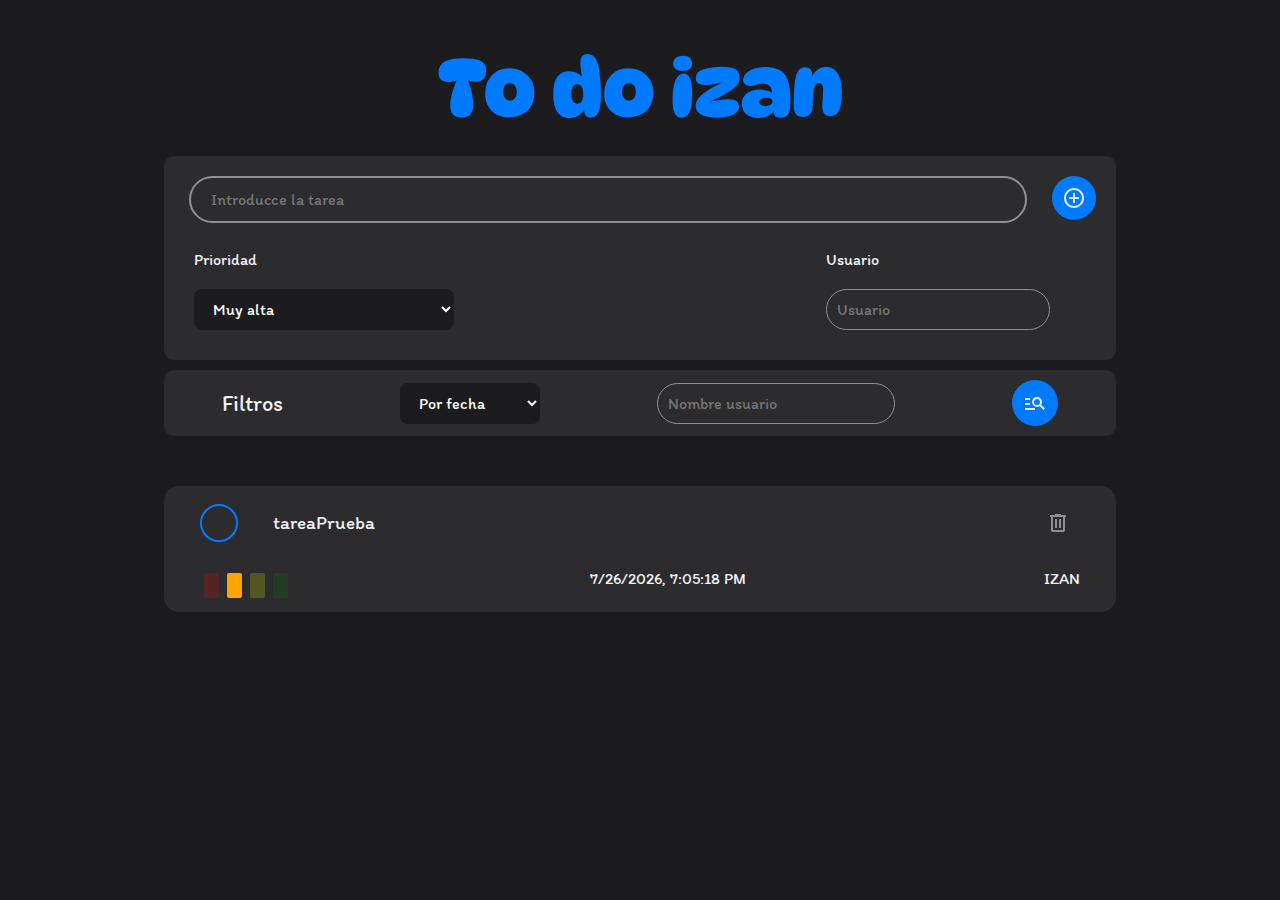
==== index.html @ 7f4d8555 "Update and rename todo.html to index.html" ====
<!DOCTYPE html>
<html lang="es">
<head>
    <meta charset="UTF-8">
    <meta name="viewport" content="width=device-width, initial-scale=1.0">
    <link rel="stylesheet" href="todo.css">
    <title>todo izan</title>
    <script src="todo.js"></script>
    <script src="index.js"></script>
</head>
<body>
    <div id="wrapper">
        <header id="header">
            <h1>To do izan</h1>
        </header>
        <main id="contenedorPrincipal">

            <div id="contenedorInputPrincipal">

                <div id="contenedorInputMasBoton">
                    <input id="inputTarea" type="text" placeholder="Introducce la tarea" autocomplete="off" required minlength="1">
                <button id="botonAñadirTarea">
                    <svg xmlns="http://www.w3.org/2000/svg" height="24px" viewBox="0 -960 960 960" width="24px" fill="#e8eaed"><path d="M440-280h80v-160h160v-80H520v-160h-80v160H280v80h160v160Zm40 200q-83 0-156-31.5T197-197q-54-54-85.5-127T80-480q0-83 31.5-156T197-763q54-54 127-85.5T480-880q83 0 156 31.5T763-763q54 54 85.5 127T880-480q0 83-31.5 156T763-197q-54 54-127 85.5T480-80Zm0-80q134 0 227-93t93-227q0-134-93-227t-227-93q-134 0-227 93t-93 227q0 134 93 227t227 93Zm0-320Z"/></svg>
                </button>
                </div>
                

                <div id="contenedorPrioridadUsuario">
                    <div id="contenedorPrioridad">
                        <p id="tituloPrioridadInput">Prioridad</p>
                        <select id="selectorPrioridad">
                            <option value="1">Muy alta</option> 
                            <option value="2">Alta</option> 
                            <option value="3">Baja</option>
                            <option value="4">Muy baja</option>
                         </select>
                    </div>
                    <div id="contenedorUsuario">
                        <p id="tituloUsuarioInput">Usuario</p>
                        <input type="text" id="inputUsuario" autocomplete="off" placeholder="Usuario" required >
                    </div>
                </div>

            </div>

            <asider id="filtros">
                <p id="tituloFiltros">Filtros</p>
                <select id="selectorFiltros">
                    <option value="1">Por fecha</option> 
                    <option value="2">Por Prioridad</option> 
                    <option value="3">Por usuario</option>
                 </select>
        
                 <input type="text" id="inputnombreUsuarioFiltrar" autocomplete="off" placeholder="Nombre usuario" required>
                 <button id="filtraUsuario">
                    <svg  xmlns="http://www.w3.org/2000/svg" height="24px" viewBox="0 -960 960 960" width="24px" fill="#e8eaed"><path d="M80-200v-80h400v80H80Zm0-200v-80h200v80H80Zm0-200v-80h200v80H80Zm744 400L670-354q-24 17-52.5 25.5T560-320q-83 0-141.5-58.5T360-520q0-83 58.5-141.5T560-720q83 0 141.5 58.5T760-520q0 29-8.5 57.5T726-410l154 154-56 56ZM560-400q50 0 85-35t35-85q0-50-35-85t-85-35q-50 0-85 35t-35 85q0 50 35 85t85 35Z"/></svg>
                 </button>
            </asider>



            
            

            <ul id="listaTareas">

                

            </ul>

        </main>
    </div>
    
    
</body>
</html>
---- todo.css ----
:root {
    --colorFondo: #1c1c1e;          /* Fondo oscuro */
    --colorPrimario: #2c2c2e;       /* Gris oscuro */
    --colorSecundario: #8e8e93;     /* Gris medio */
    --colorLlamativo: #007aff;      /* Azul representativo de Apple */
    --colorTexto: #f2f2f7;          /* Gris claro para texto */
    --colorLlamativoDos: #ff3b30;   /* Rojo distintivo */
}
*{
   margin: 10px;
   box-sizing: border-box;
   color: var(--colorTexto);
}

body {
    font-family: "textoNormal";
    display: flex;
    justify-content: center;
    background-color: var(--colorFondo);
}

@font-face {
    font-family: "textoNormal";
    src: url("tipoGrafias/textoNormal.ttf");
}
@font-face {
    font-family: "titulo";
    src: url("tipoGrafias/titulo.ttf");
}

#wrapper {
    width: 60%;
}

#header {
    display: flex;
    justify-content: center;
}

#contenedorInputPrincipal {
    background-color: var(--colorPrimario);
    border-radius: 10px;
    display: flex;
    flex-direction: column;
    justify-content: center;
}

#contenedorInputMasBoton {
    display: flex;
}


#inputTarea {
    padding: 12px 20px;
    width: 90%;
    background: none;
    border: 2px solid var(--colorSecundario);
    border-radius: 1000px;
    font: inherit;
    color: var(--colorTexto);
    caret-color:  var(--colorLlamativo);
   
    margin: auto;
    margin-top: 10px;
}

#inputUsuario {
    padding: 10px 10px;
    width: 80%;
    background: none;
    border: 1px solid var(--colorSecundario);
    border-radius: 1000px;
    font: inherit;
    color: var(--colorTexto);
    caret-color:  var(--colorLlamativo);

}


#inputUsuario:focus{
    outline: none;
}

#inputTarea:focus{
    outline: none;
}


#botonAñadirTarea {
    background: var(--colorLlamativo);
    padding: 0px 0px;
    border: none;
    border-radius: 1000px;
    
    cursor: pointer;

    display: flex;
    align-items: center;
}

#botonAñadirTarea:hover {
    background: #3190f5;
    transition: 300ms ease-in-out;
}


#contenedorPrioridadUsuario {
    display: flex;
    justify-content: space-between;
    margin-top: 0;
}


#contenedorPrioridad {

    width: 30%;
    display: flex;
    flex-direction: column;
    margin-top: 0;

}
#contenedorUsuario {

    width: 30%;

    display: flex;
    flex-direction: column;
    justify-content: center;
    margin-top: 0;
}
ul {
    list-style: none; /* Quita el estilo de viñeta del <li> */
    padding: 0;

}

li {
    list-style: none; /* Quita el estilo de viñeta del <li> */
    margin: 0;
    padding: 0;
    border: none;
    margin-bottom: 10px;
    padding: 0 16px;
    background-color: var(--colorPrimario);
    border-radius: 15px;


}


.contenedorTarea {
    display: flex;
    align-items: center;
    margin-bottom: 0;
}

.textoTarea {
    padding: 15px;
    padding-right: 0;
    flex-grow: 1;
    font-size: 1.2rem;
    word-wrap: break-word;  /* Permite que las palabras largas se dividan */
    overflow-wrap: break-word;  /* Comportamiento similar al anterior */
    white-space: normal;  /* Asegura que el texto puede saltar a la siguiente línea */
    word-break: break-word; /* Si la palabra es demasiado larga, se divide */
    max-width: 100%; /* Para asegurar que no se desborde del contenedor */
    cursor: pointer;

}

.borrarTarea {
    padding: 0px;
    background: none;
    border: none;
    display: flex;
    justify-content: center;
    align-items: center;
    cursor: pointer;
}

.borrarTarea:hover svg{
    fill: #ff3b30;
    transition: 400ms ease-in-out;
}

.checkboxCool  {
    border: 2px solid var(--colorLlamativo);
    border-radius: 1000px;
    
    display: flex;
    justify-content: center;
    align-items: center;
    align-items: center;
    flex-shrink: 0;
    cursor: pointer;


  
}

.checkboxCool svg  {
    margin: 5px;

  
}

input[type="checkbox"]:checked ~ .checkboxCool {
    background: var(--colorLlamativo);
}

input[type="checkbox"]:checked ~ .checkboxCool svg{
   fill: var(--colorPrimario);
   transition: 1s ease;
}

input[type="checkbox"]:checked ~ .textoTarea{
    text-decoration: line-through;
    color: var(--colorSecundario);
    transition: 1s ease;
 }

 input[type="checkbox"]{
    display: none;
 }


#selectorPrioridad {
    color: #ffffff; /* Texto blanco */
    background-color: var(--colorFondo); /* Fondo oscuro */
    border-radius: 8px;
    padding: 10px 15px;
    border: none;
    cursor: pointer;
    font: inherit;
 
}

#selectorPrioridad:focus{
    outline: none;
}

#selectorPrioridad option {
    background-color: #3b3b3b; /* Fondo oscuro para las opciones */
    color: #ffffff; /* Texto blanco */
    padding: 8px;
}


h1 {
    font-family: "titulo";
    background: var(--colorLlamativo); /* Aplica el gradiente como fondo */
    -webkit-background-clip: text;    /* Corta el fondo para que siga el contorno del texto */
    -webkit-text-fill-color: transparent; /* Hace que el texto sea transparente */
    display: inline;
    font-size: 5rem
}




.contenedorAtributosTarea {
 
    
    display: flex;
    justify-content: space-between;
    margin-top: 0;
}

#filtros {
    background-color: var(--colorPrimario);
    border-radius: 10px;
    display: flex;
   
    justify-content: space-around;
    align-items: center;
    margin-bottom: 50px;
}



.contenedorPrioridad {
    display: flex;
}

.barra {
    margin: 4px;
    width: 15px;
    height: 25px;
    border-radius: 2px;
    opacity: 20%;
}

.rojo {
    background-color: red;
}

.naranja {
    background-color: orange;
}

.amarillo {
    background-color: yellow;
}

.verde {
    background-color: green;
}


#selectorFiltros {
    color: #ffffff; /* Texto blanco */
    background-color: var(--colorFondo); /* Fondo oscuro */
    border-radius: 8px;
    padding: 10px 15px;
    border: none;
    cursor: pointer;
    font: inherit;
  
}

#selectorFiltros:focus{
    outline: none;
}

#selectorFiltros option {
    background-color: #3b3b3b; /* Fondo oscuro para las opciones */
    color: #ffffff; /* Texto blanco */
    padding: 8px;
}


#inputnombreUsuarioFiltrar {
    padding: 10px 10px;
    min-width: 25%;
    background: none;
    border: 1px solid var(--colorSecundario);
    border-radius: 1000px;
    font: inherit;

    color: var(--colorTexto);
    caret-color:  var(--colorLlamativo);

}

.placeholderRojo::placeholder  {
    color: rgb(228, 68, 68);
    transition: 300ms ease-in;
}

#inputnombreUsuarioFiltrar:focus{
    outline: none;
}



#tituloFiltros {
    font-size: 1.4rem;
}

#filtraUsuario {
    background: var(--colorLlamativo);
    padding: 1px 1px;
    border: none;
    border-radius: 1000px;
    cursor: pointer;
    display: flex;
    align-items: center;
}

#filtraUsuario:hover {
    background: #3190f5;
    transition: 300ms ease-in-out;
}


/* Media queris */

@media (max-width: 1400px) {

    #wrapper {
        width: 80%;
        margin: auto;
    }
  }

  @media (max-width: 650px) {
    *{
        margin: 0px;
       
     }
     
    html, body{
        width: 100%;
        margin: 0;
        padding: 0;
    }
  
    #wrapper {
        width: 100%;
        margin: 20px 20px;
        padding: 0;
    }

    .tarea {
        padding: 0;
    }

    #botonAñadirTarea{
    background: var(--colorLlamativo);
    width: 100%;
    padding: 12px 20px;
    border: none;
    border-radius: 1000px;
    
    cursor: pointer;

    display: flex;
    align-items: center;
    justify-content: center;

    margin: auto;
    margin-top: 10px;
    width: 90%;
    height: 50px;
    }
    
    #contenedorInputMasBoton{
        flex-direction: column;
    }

    #contenedorPrioridadUsuario{
        display: flex;
        flex-direction: column;
        margin-top: 10px;
    }

    #contenedorPrioridad {
        width: 100%;
        
    }

    #contenedorUsuario {
        width: 100%;
        
    }

    #inputUsuario{
        
        width: 50%;
    }

    #filtros {
        flex-wrap: wrap;
        margin-top: 10px;
    }

    #tituloPrioridadInput {
        margin: 10px;
    }

    #selectorPrioridad {
        margin: 10px;
    }

    #tituloUsuarioInput {
        margin: 10px;
    }

    #inputUsuario {
        margin: 10px;
    }

    h1 {
        font-size: 3rem;
        margin-bottom: 20px;
    }

    #selectorFiltros {
        margin: 10px;
    }

    #inputnombreUsuarioFiltrar {
        margin: 10px;
    }

    #filtraUsuario svg {
        margin: 5px;
    }

    #filtraUsuario  {
        margin: 10px;
    }

    .contenedorTarea {
        margin: 10px;
    }

    .contenedorAtributosTarea {
        padding: 10px;
        padding-top: 0px;
        
        display: flex;align-items: center; justify-content: space-between;
    }

   

    
    
  


}
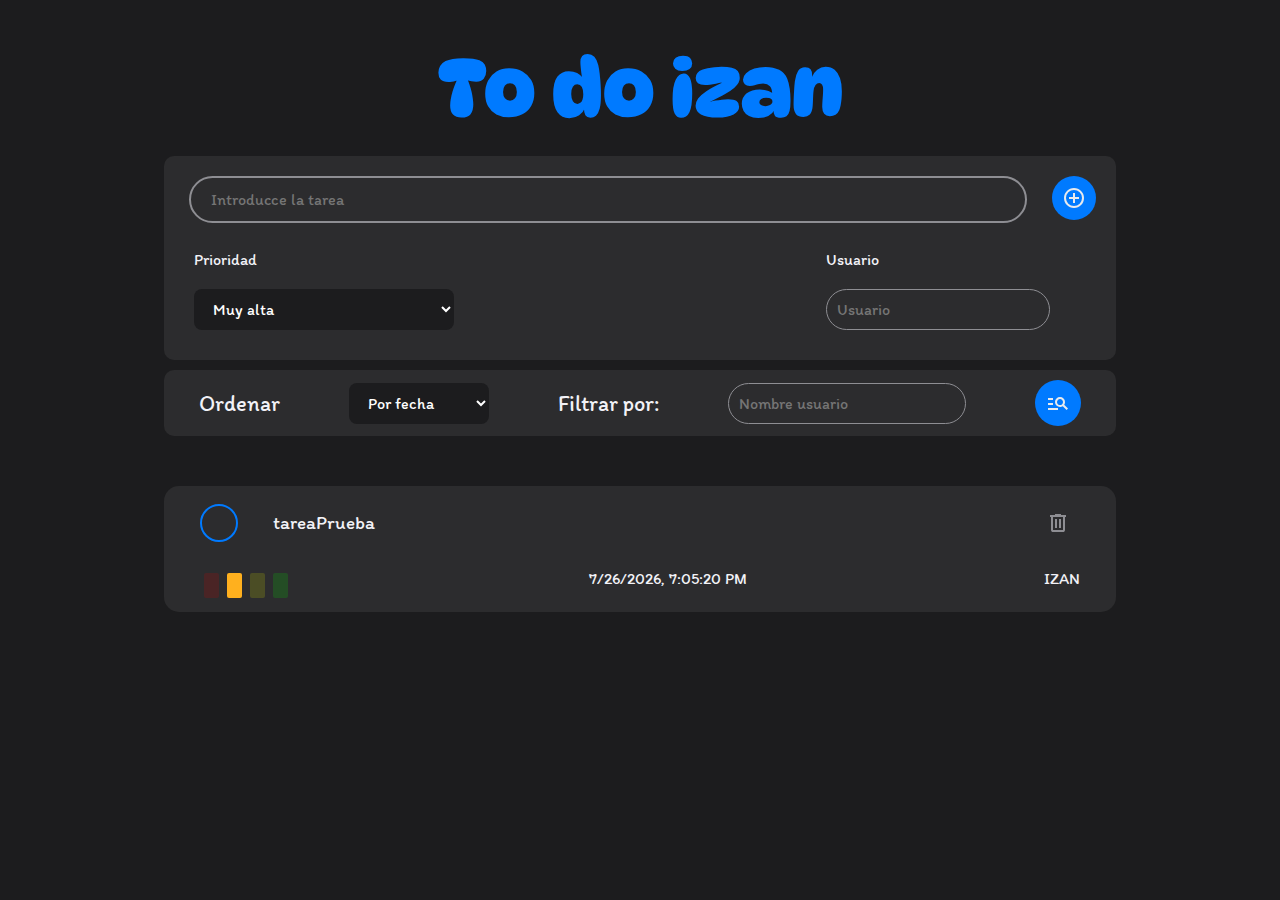
==== commit 818eab4d: "commit-definitivo-sinLOCALSTORAGE" ====
--- a/index.html
+++ b/index.html
@@ -44,13 +44,14 @@
             </div>
 
             <asider id="filtros">
-                <p id="tituloFiltros">Filtros</p>
+                <p class="tituloFiltros">Ordenar</p>
                 <select id="selectorFiltros">
                     <option value="1">Por fecha</option> 
                     <option value="2">Por Prioridad</option> 
                     <option value="3">Por usuario</option>
                  </select>
-        
+                 
+                 <p class="tituloFiltros">Filtrar por: </p>
                  <input type="text" id="inputnombreUsuarioFiltrar" autocomplete="off" placeholder="Nombre usuario" required>
                  <button id="filtraUsuario">
                     <svg  xmlns="http://www.w3.org/2000/svg" height="24px" viewBox="0 -960 960 960" width="24px" fill="#e8eaed"><path d="M80-200v-80h400v80H80Zm0-200v-80h200v80H80Zm0-200v-80h200v80H80Zm744 400L670-354q-24 17-52.5 25.5T560-320q-83 0-141.5-58.5T360-520q0-83 58.5-141.5T560-720q83 0 141.5 58.5T760-520q0 29-8.5 57.5T726-410l154 154-56 56ZM560-400q50 0 85-35t35-85q0-50-35-85t-85-35q-50 0-85 35t-35 85q0 50 35 85t85 35Z"/></svg>
@@ -73,4 +74,4 @@
     
     
 </body>
-</html>
+</html>--- a/todo.css
+++ b/todo.css
@@ -248,9 +248,7 @@
 
 h1 {
     font-family: "titulo";
-    background: var(--colorLlamativo); /* Aplica el gradiente como fondo */
-    -webkit-background-clip: text;    /* Corta el fondo para que siga el contorno del texto */
-    -webkit-text-fill-color: transparent; /* Hace que el texto sea transparente */
+    color: var(--colorLlamativo); /* Aplica el gradiente como fondo */
     display: inline;
     font-size: 5rem
 }
@@ -287,23 +285,23 @@
     width: 15px;
     height: 25px;
     border-radius: 2px;
-    opacity: 20%;
+    opacity: 18%;
 }
 
 .rojo {
-    background-color: red;
+    background-color: rgb(209, 0, 0);
 }
 
 .naranja {
-    background-color: orange;
+    background-color: rgb(255, 176, 30);
 }
 
 .amarillo {
-    background-color: yellow;
+    background-color: rgb(214, 230, 0);
 }
 
 .verde {
-    background-color: green;
+    background-color: rgb(0, 226, 0);
 }
 
 
@@ -353,7 +351,7 @@
 
 
 
-#tituloFiltros {
+.tituloFiltros {
     font-size: 1.4rem;
 }
 
